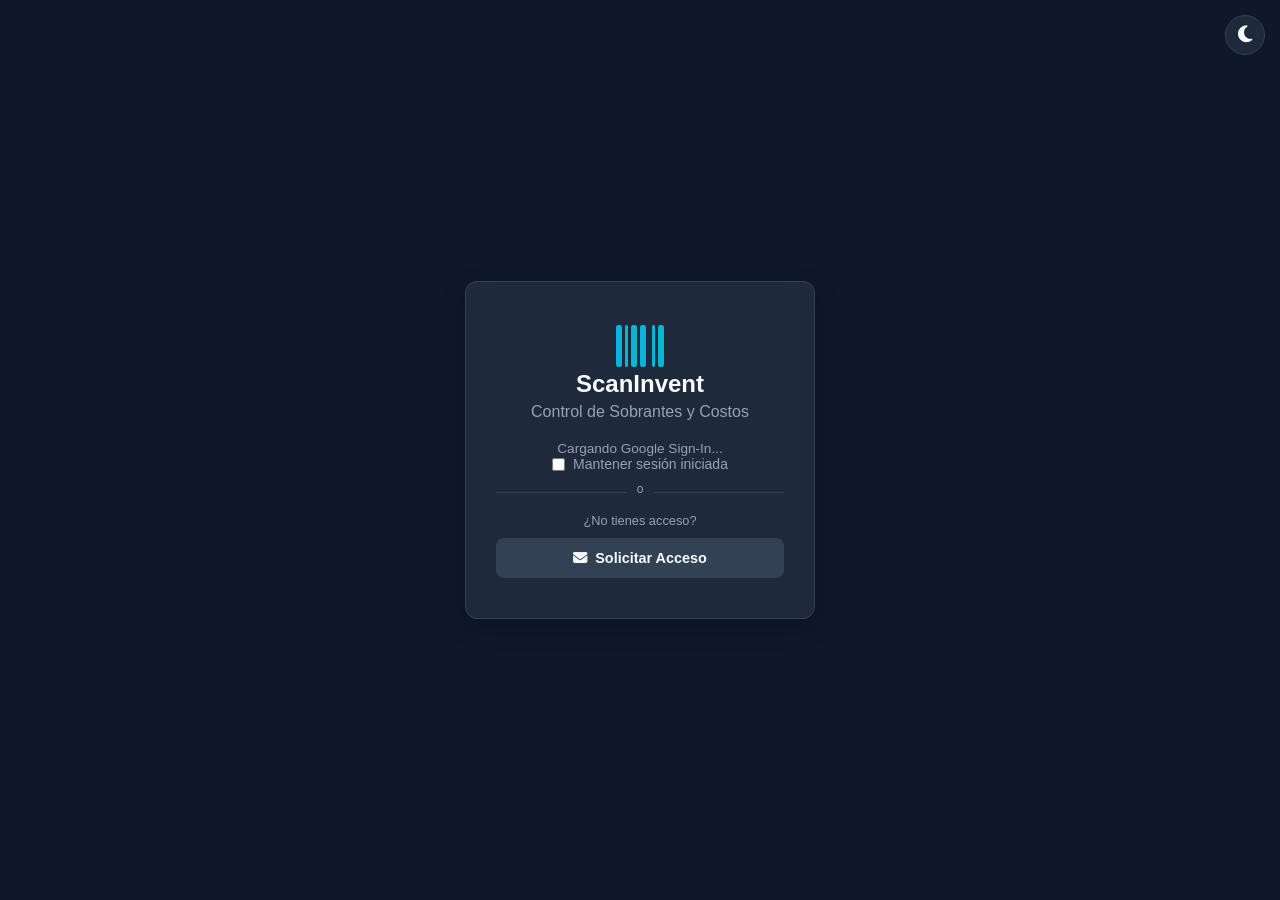
==== index.html @ 34c9c4f5 "first" ====
<!DOCTYPE html>
<html lang="es">
<head>
  <meta charset="UTF-8">
  <meta name="viewport" content="width=device-width, initial-scale=1.0, maximum-scale=1.0, user-scalable=no" />
  <title>ScanInvent | Login</title>
  <link rel="stylesheet" href="https://cdnjs.cloudflare.com/ajax/libs/font-awesome/6.4.0/css/all.min.css" />
  <link rel="stylesheet" href="./css/main.css">
</head>
<body class="login-body">
  
  <button class="theme-toggle" id="themeToggle" title="Cambiar tema">
    <i class="fa-solid fa-moon" id="themeIcon"></i>
  </button>

  <div class="login-card">
    <div class="brand-logo">
      <i class="fa-solid fa-barcode" style="font-size: 3rem; color: var(--neon-cyan);"></i>
    </div>
    
    <h2>ScanInvent</h2>
    <p>Control de Sobrantes y Costos</p>

    <div class="google-btn-wrapper" id="googleBtnContainer">
      <div style="color: var(--text-gray); font-size: 0.85rem;">Cargando Google Sign-In...</div>
    </div>

    <div class="remember-option">
      <input type="checkbox" id="rememberMe">
      <label for="rememberMe">Mantener sesión iniciada</label>
    </div>

    <div class="divider"><span>o</span></div>

    <div style="margin-top: 15px;">
      <p style="font-size: 0.8rem; color: var(--text-gray); margin-bottom: 10px;">¿No tienes acceso?</p>
      <button class="btn btn-cancel" type="button" id="btnRequestAccess" style="width: 100%; font-size: 0.9rem;">
        <i class="fa-solid fa-envelope"></i> Solicitar Acceso
      </button>
    </div>
  </div>

  <!-- MODAL DE SOLICITUD -->
  <div id="modalRequest" class="hidden modal-overlay">
    <div class="card" style="width:90%; max-width:400px;">
      <h3 style="color: var(--neon-cyan); margin-bottom: 15px;">Solicitar Acceso</h3>
      <div class="form-group" style="margin-bottom: 15px;">
        <label>Correo Electrónico</label>
        <input type="email" id="reqEmail" placeholder="tucorreo@ejemplo.com">
      </div>
      <div class="form-group" style="margin-bottom: 25px;">
        <label>Nombre Completo</label>
        <input type="text" id="reqName" placeholder="Ej: Juan Pérez">
      </div>
      <div style="display:flex; gap:10px;">
        <button class="btn btn-cancel" id="btnCancelRequest" style="flex:1;">Cancelar</button>
        <button class="btn btn-primary" id="btnSendRequest" style="flex:1;">Enviar</button>
      </div>
    </div>
  </div>

  <script src="./js/config.js"></script>
  <script src="https://accounts.google.com/gsi/client" async defer onload="initGoogleSignIn()"></script>
  <script src="./js/core/apiService.js"></script>
  <script src="./js/auth.js"></script>

  <script>
    function initGoogleSignIn() {
      if (typeof google === 'undefined' || !APP_CONFIG.GOOGLE_CLIENT_ID) return;
      google.accounts.id.initialize({
        client_id: APP_CONFIG.GOOGLE_CLIENT_ID,
        callback: handleCredentialResponse
      });
      google.accounts.id.renderButton(
        document.getElementById('googleBtnContainer'),
        { type: 'standard', shape: 'pill', theme: 'outline', text: 'signin_with', size: 'large', width: 280 }
      );
    }

    document.addEventListener('DOMContentLoaded', () => {
      const user = sessionStorage.getItem('sw_user') || localStorage.getItem('sw_user');
      if (user) window.location.replace('app.html');

      // Modal de solicitud
      const modal = document.getElementById('modalRequest');
      document.getElementById('btnRequestAccess').addEventListener('click', () => modal.classList.remove('hidden'));
      document.getElementById('btnCancelRequest').addEventListener('click', () => modal.classList.add('hidden'));
      
      document.getElementById('btnSendRequest').addEventListener('click', async () => {
        const email = document.getElementById('reqEmail').value.trim();
        const nombre = document.getElementById('reqName').value.trim();
        if (!email || !nombre) return alert("Complete todos los campos.");
        
        const btn = document.getElementById('btnSendRequest');
        btn.disabled = true; btn.innerHTML = 'Enviando...';

        const success = await apiService.solicitarAcceso(email, nombre);
        if (success) {
          alert("✅ Solicitud enviada. El administrador revisará tu correo.");
          modal.classList.add('hidden');
        } else {
          alert("❌ Error al enviar.");
        }
        btn.disabled = false; btn.innerHTML = 'Enviar';
      });

      // Modo Oscuro
      const themeToggle = document.getElementById('themeToggle');
      const themeIcon = document.getElementById('themeIcon');
      if (localStorage.getItem('sw_theme') === 'light') {
        document.body.classList.add('light-mode');
        themeIcon.classList.replace('fa-moon', 'fa-sun');
      }
      themeToggle.addEventListener('click', () => {
        document.body.classList.toggle('light-mode');
        const isLight = document.body.classList.contains('light-mode');
        localStorage.setItem('sw_theme', isLight ? 'light' : 'dark');
        themeIcon.classList.replace(isLight ? 'fa-moon' : 'fa-sun', isLight ? 'fa-sun' : 'fa-moon');
      });
    });
  </script>
</body>
</html>
---- css/main.css ----
:root {
  --bg-main: #0f172a;
  --bg-card: #1e293b;
  --bg-hover: #334155;
  --text-main: #f8fafc;
  --text-gray: #94a3b8;
  --neon-cyan: #06b6d4;
  --neon-green: #22c55e;
  --border-color: #334155;
  --danger: #ef4444;
}

body.light-mode {
  --bg-main: #f1f5f9;
  --bg-card: #ffffff;
  --bg-hover: #e2e8f0;
  --text-main: #0f172a;
  --text-gray: #64748b;
  --border-color: #cbd5e1;
}

* { box-sizing: border-box; margin: 0; padding: 0; font-family: 'Segoe UI', sans-serif; }

body {
  background-color: var(--bg-main);
  color: var(--text-main);
  transition: background 0.3s, color 0.3s;
  min-height: 100vh;
}

.theme-toggle {
  position: fixed;
  top: 15px;
  right: 15px;
  background: var(--bg-card);
  border: 1px solid var(--border-color);
  color: var(--text-main);
  width: 40px;
  height: 40px;
  border-radius: 50%;
  cursor: pointer;
  font-size: 1.2rem;
  z-index: 1000;
}

/* LOGIN */
.login-body { display: flex; justify-content: center; align-items: center; }
.login-card { background: var(--bg-card); padding: 40px 30px; border-radius: 12px; box-shadow: 0 8px 24px rgba(0,0,0,0.2); text-align: center; width: 100%; max-width: 350px; border: 1px solid var(--border-color); }
.login-card h2 { margin-bottom: 5px; }
.login-card p { color: var(--text-gray); margin-bottom: 20px; }
.remember-option { display: flex; align-items: center; justify-content: center; gap: 8px; font-size: 14px; margin-bottom: 20px; color: var(--text-gray); }
.divider { border-bottom: 1px solid var(--border-color); margin: 20px 0; position: relative; }
.divider span { background: var(--bg-card); padding: 0 10px; position: absolute; top: -10px; left: 50%; transform: translateX(-50%); color: var(--text-gray); font-size: 12px; }

/* APP */
.dashboard-container { padding: 20px; }
.card { background: var(--bg-card); padding: 20px; border-radius: 12px; border: 1px solid var(--border-color); margin-bottom: 20px; box-shadow: 0 4px 6px rgba(0,0,0,0.1); }
.user-profile { display: flex; align-items: center; gap: 10px; padding: 15px; background: var(--bg-card); border-radius: 12px; border: 1px solid var(--border-color); margin-bottom: 20px;}
.avatar { width: 45px; height: 45px; border-radius: 50%; background: var(--bg-hover); object-fit: cover;}
.user-info { flex: 1; display: flex; flex-direction: column; }
.user-info strong { font-size: 1rem; }
.user-info .email { font-size: 0.8rem; color: var(--text-gray); }
.btn-logout { background: transparent; border: 1px solid var(--danger); color: var(--danger); padding: 8px 12px; border-radius: 8px; cursor: pointer; font-weight: bold; transition: 0.2s;}
.btn-logout:hover { background: var(--danger); color: white; }

.btn { padding: 12px 20px; border-radius: 8px; border: none; font-weight: bold; cursor: pointer; display: flex; align-items: center; justify-content: center; gap: 8px; font-size: 1rem; transition: 0.2s; }
.btn-primary { background: var(--neon-cyan); color: #000; }
.btn-primary:active { transform: scale(0.98); }
.btn-cancel { background: var(--bg-hover); color: var(--text-main); }
.form-group { display: flex; flex-direction: column; gap: 5px; margin-bottom: 15px; }
.form-group label { font-size: 0.85rem; color: var(--text-gray); font-weight: bold; }
.form-group input { padding: 12px; border-radius: 8px; border: 1px solid var(--border-color); background: var(--bg-main); color: var(--text-main); font-size: 1rem; outline: none; }
.form-group input:focus { border-color: var(--neon-cyan); }

.hidden { display: none !important; }
.modal-overlay { position: fixed; top: 0; left: 0; width: 100%; height: 100%; background: rgba(0,0,0,0.7); display: flex; justify-content: center; align-items: center; z-index: 2000; }
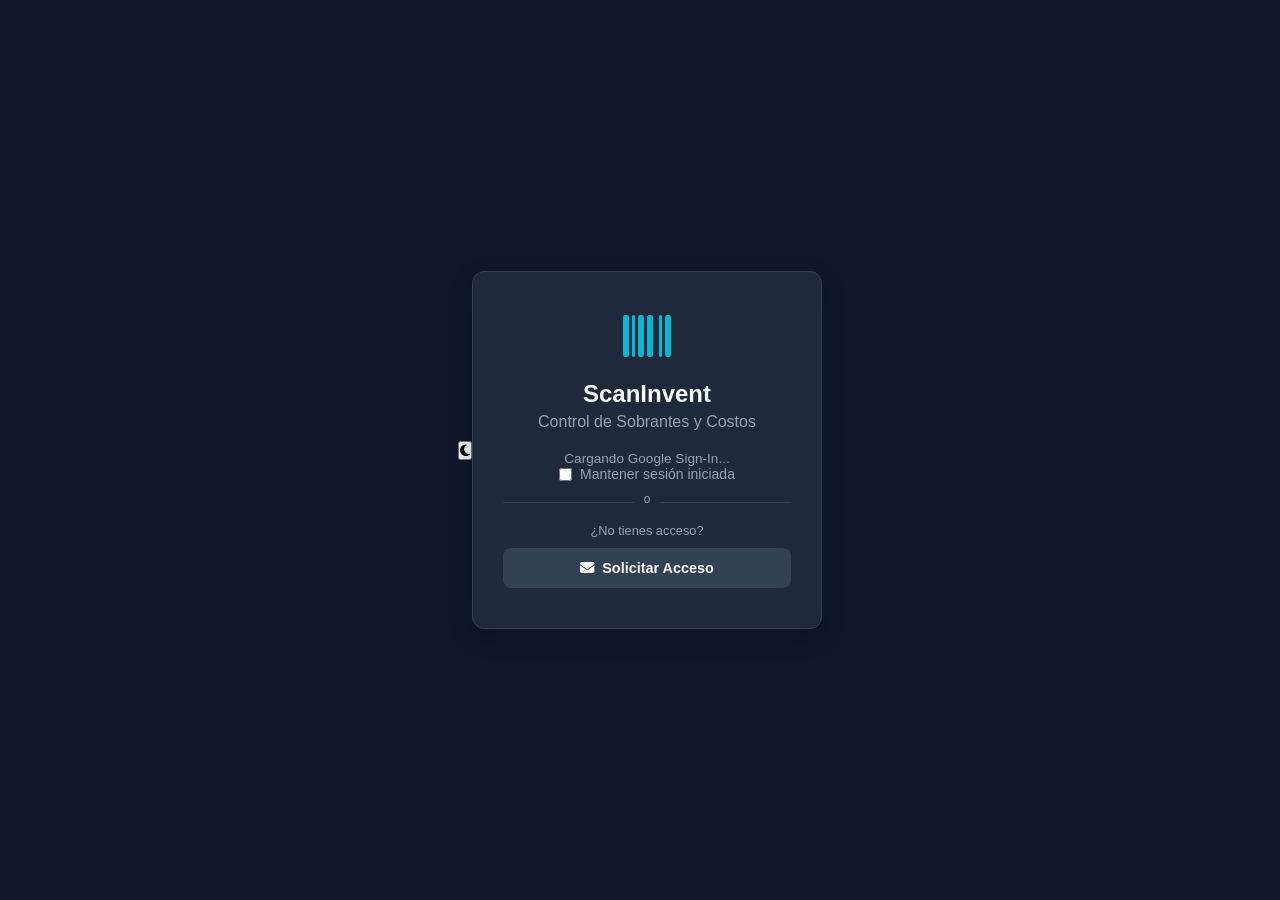
==== commit 9d0651d5: "La buena" ====
--- a/index.html
+++ b/index.html
@@ -81,7 +81,6 @@
       const user = sessionStorage.getItem('sw_user') || localStorage.getItem('sw_user');
       if (user) window.location.replace('app.html');
 
-      // Modal de solicitud
       const modal = document.getElementById('modalRequest');
       document.getElementById('btnRequestAccess').addEventListener('click', () => modal.classList.remove('hidden'));
       document.getElementById('btnCancelRequest').addEventListener('click', () => modal.classList.add('hidden'));
--- a/css/main.css
+++ b/css/main.css
@@ -1,5 +1,6 @@
 :root {
   --bg-main: #0f172a;
+  --bg-header: rgba(30, 41, 59, 0.85);
   --bg-card: #1e293b;
   --bg-hover: #334155;
   --text-main: #f8fafc;
@@ -12,6 +13,7 @@
 
 body.light-mode {
   --bg-main: #f1f5f9;
+  --bg-header: rgba(255, 255, 255, 0.85);
   --bg-card: #ffffff;
   --bg-hover: #e2e8f0;
   --text-main: #0f172a;
@@ -19,58 +21,89 @@
   --border-color: #cbd5e1;
 }
 
-* { box-sizing: border-box; margin: 0; padding: 0; font-family: 'Segoe UI', sans-serif; }
+* { box-sizing: border-box; margin: 0; padding: 0; font-family: 'Segoe UI', sans-serif; -webkit-tap-highlight-color: transparent; }
 
-body {
-  background-color: var(--bg-main);
-  color: var(--text-main);
-  transition: background 0.3s, color 0.3s;
-  min-height: 100vh;
-}
+body { background-color: var(--bg-main); color: var(--text-main); transition: background 0.3s, color 0.3s; }
 
-.theme-toggle {
-  position: fixed;
-  top: 15px;
-  right: 15px;
-  background: var(--bg-card);
-  border: 1px solid var(--border-color);
-  color: var(--text-main);
-  width: 40px;
-  height: 40px;
-  border-radius: 50%;
-  cursor: pointer;
-  font-size: 1.2rem;
-  z-index: 1000;
-}
-
-/* LOGIN */
-.login-body { display: flex; justify-content: center; align-items: center; }
-.login-card { background: var(--bg-card); padding: 40px 30px; border-radius: 12px; box-shadow: 0 8px 24px rgba(0,0,0,0.2); text-align: center; width: 100%; max-width: 350px; border: 1px solid var(--border-color); }
-.login-card h2 { margin-bottom: 5px; }
-.login-card p { color: var(--text-gray); margin-bottom: 20px; }
-.remember-option { display: flex; align-items: center; justify-content: center; gap: 8px; font-size: 14px; margin-bottom: 20px; color: var(--text-gray); }
-.divider { border-bottom: 1px solid var(--border-color); margin: 20px 0; position: relative; }
-.divider span { background: var(--bg-card); padding: 0 10px; position: absolute; top: -10px; left: 50%; transform: translateX(-50%); color: var(--text-gray); font-size: 12px; }
-
-/* APP */
-.dashboard-container { padding: 20px; }
-.card { background: var(--bg-card); padding: 20px; border-radius: 12px; border: 1px solid var(--border-color); margin-bottom: 20px; box-shadow: 0 4px 6px rgba(0,0,0,0.1); }
-.user-profile { display: flex; align-items: center; gap: 10px; padding: 15px; background: var(--bg-card); border-radius: 12px; border: 1px solid var(--border-color); margin-bottom: 20px;}
-.avatar { width: 45px; height: 45px; border-radius: 50%; background: var(--bg-hover); object-fit: cover;}
-.user-info { flex: 1; display: flex; flex-direction: column; }
-.user-info strong { font-size: 1rem; }
-.user-info .email { font-size: 0.8rem; color: var(--text-gray); }
-.btn-logout { background: transparent; border: 1px solid var(--danger); color: var(--danger); padding: 8px 12px; border-radius: 8px; cursor: pointer; font-weight: bold; transition: 0.2s;}
-.btn-logout:hover { background: var(--danger); color: white; }
-
+/* BOTONES Y FORMULARIOS COMPARTIDOS */
 .btn { padding: 12px 20px; border-radius: 8px; border: none; font-weight: bold; cursor: pointer; display: flex; align-items: center; justify-content: center; gap: 8px; font-size: 1rem; transition: 0.2s; }
+.btn:active { transform: scale(0.97); }
 .btn-primary { background: var(--neon-cyan); color: #000; }
-.btn-primary:active { transform: scale(0.98); }
 .btn-cancel { background: var(--bg-hover); color: var(--text-main); }
+.btn-success { background: var(--neon-green); color: #000; }
 .form-group { display: flex; flex-direction: column; gap: 5px; margin-bottom: 15px; }
 .form-group label { font-size: 0.85rem; color: var(--text-gray); font-weight: bold; }
 .form-group input { padding: 12px; border-radius: 8px; border: 1px solid var(--border-color); background: var(--bg-main); color: var(--text-main); font-size: 1rem; outline: none; }
 .form-group input:focus { border-color: var(--neon-cyan); }
+.card { background: var(--bg-card); padding: 20px; border-radius: 12px; border: 1px solid var(--border-color); margin-bottom: 20px; box-shadow: 0 4px 6px rgba(0,0,0,0.1); }
+.hidden { display: none !important; }
 
-.hidden { display: none !important; }
-.modal-overlay { position: fixed; top: 0; left: 0; width: 100%; height: 100%; background: rgba(0,0,0,0.7); display: flex; justify-content: center; align-items: center; z-index: 2000; }+/* ESTILOS DEL LOGIN */
+.login-body { display: flex; justify-content: center; align-items: center; height: 100vh; overflow: hidden; }
+.login-card { background: var(--bg-card); padding: 40px 30px; border-radius: 12px; box-shadow: 0 8px 24px rgba(0,0,0,0.2); text-align: center; width: 100%; max-width: 350px; border: 1px solid var(--border-color); }
+.login-card h2 { margin-bottom: 5px; }
+.login-card p { color: var(--text-gray); margin-bottom: 20px; }
+.brand-logo { margin-bottom: 20px; }
+.remember-option { display: flex; align-items: center; justify-content: center; gap: 8px; font-size: 14px; margin-bottom: 20px; color: var(--text-gray); }
+.divider { border-bottom: 1px solid var(--border-color); margin: 20px 0; position: relative; }
+.divider span { background: var(--bg-card); padding: 0 10px; position: absolute; top: -10px; left: 50%; transform: translateX(-50%); color: var(--text-gray); font-size: 12px; }
+.modal-overlay { position: fixed; top: 0; left: 0; width: 100%; height: 100%; background: rgba(0,0,0,0.7); display: flex; justify-content: center; align-items: center; z-index: 2000; }
+
+/* ESTILOS DE LA APP */
+body:not(.login-body) { height: 100vh; display: flex; flex-direction: column; overflow: hidden; }
+.app-header { position: absolute; top: 0; left: 0; right: 0; height: 60px; background: var(--bg-header); backdrop-filter: blur(10px); -webkit-backdrop-filter: blur(10px); display: flex; align-items: center; justify-content: space-between; padding: 0 15px; z-index: 100; border-bottom: 1px solid var(--border-color); }
+.user-profile-mini { display: flex; align-items: center; gap: 10px; }
+.user-profile-mini img { width: 35px; height: 35px; border-radius: 50%; object-fit: cover; }
+.user-profile-mini strong { display: block; font-size: 0.9rem; line-height: 1.2; }
+.user-profile-mini span { font-size: 0.7rem; color: var(--text-gray); }
+.btn-icon { background: transparent; border: none; color: var(--text-main); font-size: 1.2rem; cursor: pointer; padding: 10px; border-radius: 50%; transition: 0.2s; }
+.btn-icon:hover { background: var(--bg-hover); }
+.btn-danger { color: var(--danger); }
+.app-content { flex: 1; position: relative; margin-top: 60px; margin-bottom: 65px; overflow-y: auto; }
+.view { width: 100%; height: 100%; position: absolute; top: 0; left: 0; overflow-y: auto; }
+
+/* CÁMARA Y ESCÁNER */
+.camera-container { width: 100%; height: 100%; position: relative; background: #000; display: flex; align-items: center; justify-content: center; }
+#reader { width: 100% !important; height: 100% !important; }
+#reader video { object-fit: cover !important; border-radius: 0 !important; }
+.scan-line { position: absolute; top: 10%; left: 5%; right: 5%; height: 2px; background: rgba(6, 182, 212, 0.8); box-shadow: 0 0 10px var(--neon-cyan); animation: scanAnim 2.5s infinite linear; display: none; z-index: 10; }
+@keyframes scanAnim { 0% { top: 10%; opacity: 0; } 10% { opacity: 1; } 90% { opacity: 1; } 100% { top: 90%; opacity: 0; } }
+.btn-fab { position: absolute; bottom: 30px; left: 50%; transform: translateX(-50%); width: 70px; height: 70px; border-radius: 50%; background: var(--neon-cyan); color: #000; border: 4px solid var(--bg-main); font-size: 1.8rem; box-shadow: 0 4px 15px rgba(6, 182, 212, 0.4); cursor: pointer; z-index: 20; display: flex; align-items: center; justify-content: center; transition: 0.2s; }
+.btn-fab:active { transform: translateX(-50%) scale(0.9); }
+.hint-text { position: absolute; bottom: 110px; left: 0; right: 0; text-align: center; color: #fff; font-size: 0.85rem; text-shadow: 0 1px 3px #000; z-index: 20; }
+
+/* BOTTOM SHEET */
+.bottom-sheet { position: fixed; bottom: -100%; left: 0; right: 0; background: var(--bg-card); border-radius: 20px 20px 0 0; box-shadow: 0 -10px 40px rgba(0,0,0,0.5); z-index: 200; transition: bottom 0.3s cubic-bezier(0.175, 0.885, 0.32, 1.275); max-width: 600px; margin: 0 auto; padding-bottom: 20px; border: 1px solid var(--border-color); border-bottom: none; }
+.bottom-sheet.show { bottom: 0; }
+.sheet-handle { width: 40px; height: 5px; background: var(--border-color); border-radius: 5px; margin: 10px auto 15px; }
+.sheet-content { padding: 0 20px; }
+.sheet-content h3 { font-size: 1.2rem; margin-bottom: 5px; color: var(--text-main); }
+.badge-code { display: inline-block; background: var(--bg-hover); padding: 4px 10px; border-radius: 6px; font-size: 0.8rem; color: var(--neon-cyan); font-weight: bold; margin-bottom: 15px; }
+.price-row { display: flex; gap: 10px; margin-bottom: 15px; }
+.price-box { flex: 1; background: var(--bg-main); padding: 10px; border-radius: 10px; border: 1px solid var(--border-color); display: flex; flex-direction: column; }
+.price-box span { font-size: 0.75rem; color: var(--text-gray); }
+.price-box strong { font-size: 1.2rem; color: var(--neon-green); }
+.input-box { border: 2px solid var(--neon-cyan); }
+.input-box input { border: none; background: transparent; font-size: 1.2rem; font-weight: bold; color: var(--neon-cyan); outline: none; width: 100%; }
+.total-box { display: flex; justify-content: space-between; align-items: center; background: rgba(34, 197, 94, 0.1); padding: 15px; border-radius: 10px; border: 1px dashed var(--neon-green); margin-bottom: 20px; }
+.total-box h2 { color: var(--neon-green); font-size: 2rem; margin: 0; }
+.action-buttons { display: flex; gap: 10px; }
+
+/* LISTAS (Historial/Admin) */
+.view-title { padding: 20px; font-size: 1.3rem; border-bottom: 1px solid var(--border-color); }
+.sub-title { padding: 15px 20px 5px; font-size: 1rem; color: var(--neon-cyan); }
+.list-container { padding: 15px; display: flex; flex-direction: column; gap: 10px; }
+.empty-msg { text-align: center; color: var(--text-gray); margin-top: 20px; }
+.list-card { background: var(--bg-card); padding: 15px; border-radius: 12px; border: 1px solid var(--border-color); box-shadow: 0 2px 5px rgba(0,0,0,0.1); }
+.list-card-header { display: flex; justify-content: space-between; margin-bottom: 5px; }
+.list-card-header strong { font-size: 0.95rem; color: var(--text-main); }
+.list-card-header .price { color: var(--neon-green); font-weight: bold; }
+.list-card-body { display: flex; justify-content: space-between; font-size: 0.8rem; color: var(--text-gray); }
+.list-card-footer { display: flex; justify-content: space-between; margin-top: 10px; border-top: 1px solid var(--border-color); padding-top: 8px; font-size: 0.75rem; color: var(--text-gray); }
+
+/* NAVEGACIÓN INFERIOR */
+.bottom-nav { position: absolute; bottom: 0; left: 0; right: 0; height: 65px; background: var(--bg-header); backdrop-filter: blur(10px); -webkit-backdrop-filter: blur(10px); display: flex; justify-content: space-around; align-items: center; border-top: 1px solid var(--border-color); z-index: 100; padding-bottom: env(safe-area-inset-bottom); }
+.nav-item { background: transparent; border: none; color: var(--text-gray); display: flex; flex-direction: column; align-items: center; gap: 4px; cursor: pointer; width: 33%; transition: 0.2s; }
+.nav-item i { font-size: 1.3rem; }
+.nav-item span { font-size: 0.7rem; font-weight: bold; }
+.nav-item.active { color: var(--neon-cyan); }
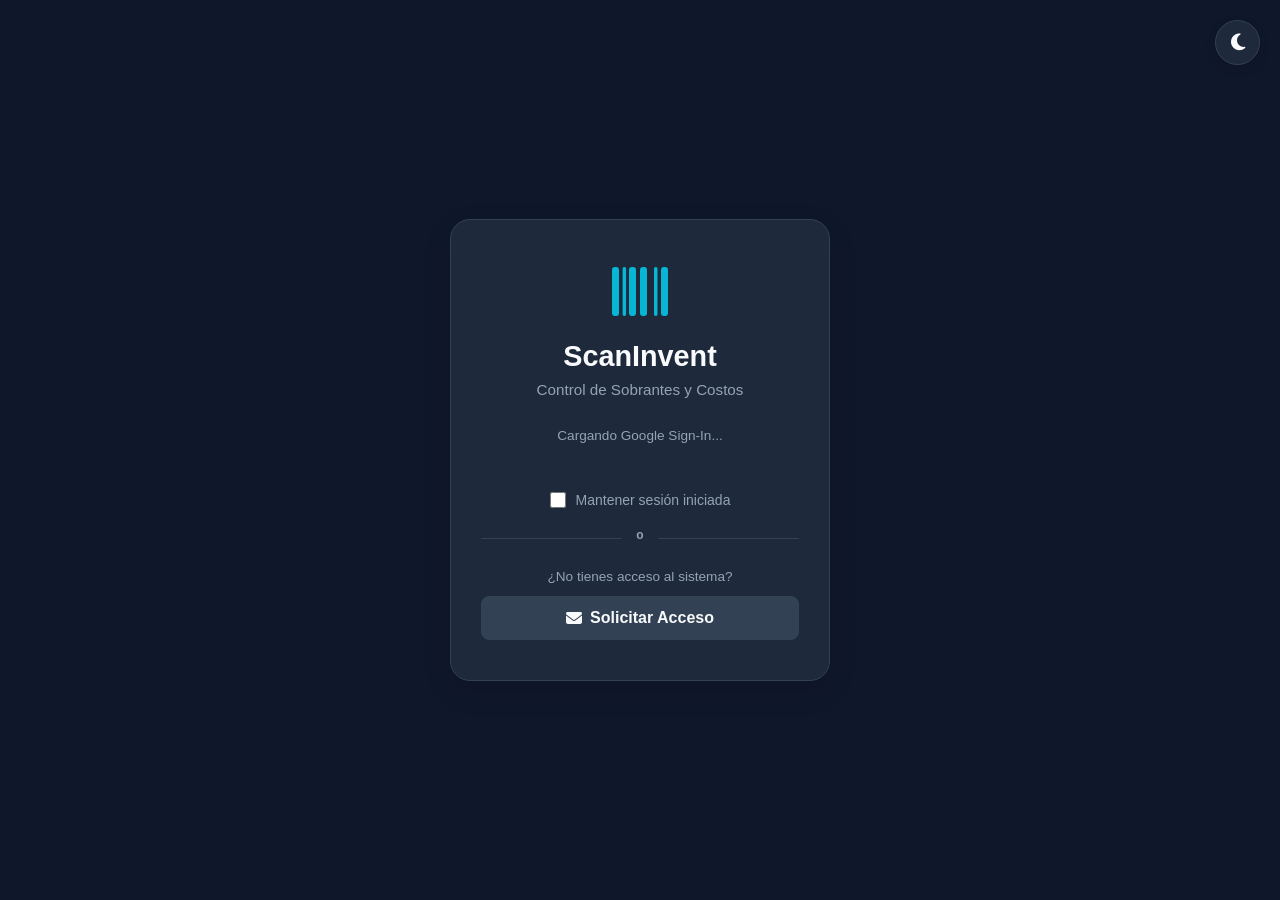
==== commit e06ac6bf: "fix" ====
--- a/index.html
+++ b/index.html
@@ -15,7 +15,7 @@
 
   <div class="login-card">
     <div class="brand-logo">
-      <i class="fa-solid fa-barcode" style="font-size: 3rem; color: var(--neon-cyan);"></i>
+      <i class="fa-solid fa-barcode"></i>
     </div>
     
     <h2>ScanInvent</h2>
@@ -32,9 +32,9 @@
 
     <div class="divider"><span>o</span></div>
 
-    <div style="margin-top: 15px;">
-      <p style="font-size: 0.8rem; color: var(--text-gray); margin-bottom: 10px;">¿No tienes acceso?</p>
-      <button class="btn btn-cancel" type="button" id="btnRequestAccess" style="width: 100%; font-size: 0.9rem;">
+    <div class="request-access-box">
+      <p>¿No tienes acceso al sistema?</p>
+      <button class="btn btn-cancel" type="button" id="btnRequestAccess">
         <i class="fa-solid fa-envelope"></i> Solicitar Acceso
       </button>
     </div>
@@ -93,12 +93,15 @@
         const btn = document.getElementById('btnSendRequest');
         btn.disabled = true; btn.innerHTML = 'Enviando...';
 
-        const success = await apiService.solicitarAcceso(email, nombre);
-        if (success) {
-          alert("✅ Solicitud enviada. El administrador revisará tu correo.");
+        const res = await apiService.solicitarAcceso(email, nombre);
+        
+        if (res.success) {
+          alert("✅ " + res.message);
           modal.classList.add('hidden');
+          document.getElementById('reqEmail').value = '';
+          document.getElementById('reqName').value = '';
         } else {
-          alert("❌ Error al enviar.");
+          alert("❌ " + res.message);
         }
         btn.disabled = false; btn.innerHTML = 'Enviar';
       });
--- a/css/main.css
+++ b/css/main.css
@@ -1,6 +1,6 @@
 :root {
   --bg-main: #0f172a;
-  --bg-header: rgba(30, 41, 59, 0.85);
+  --bg-header: rgba(30, 41, 59, 0.95);
   --bg-card: #1e293b;
   --bg-hover: #334155;
   --text-main: #f8fafc;
@@ -13,7 +13,7 @@
 
 body.light-mode {
   --bg-main: #f1f5f9;
-  --bg-header: rgba(255, 255, 255, 0.85);
+  --bg-header: rgba(255, 255, 255, 0.95);
   --bg-card: #ffffff;
   --bg-hover: #e2e8f0;
   --text-main: #0f172a;
@@ -25,11 +25,11 @@
 
 body { background-color: var(--bg-main); color: var(--text-main); transition: background 0.3s, color 0.3s; }
 
-/* BOTONES Y FORMULARIOS COMPARTIDOS */
+/* BOTONES Y FORMULARIOS */
 .btn { padding: 12px 20px; border-radius: 8px; border: none; font-weight: bold; cursor: pointer; display: flex; align-items: center; justify-content: center; gap: 8px; font-size: 1rem; transition: 0.2s; }
 .btn:active { transform: scale(0.97); }
 .btn-primary { background: var(--neon-cyan); color: #000; }
-.btn-cancel { background: var(--bg-hover); color: var(--text-main); }
+.btn-cancel { background: var(--bg-hover); color: var(--text-main); border: 1px solid var(--border-color); }
 .btn-success { background: var(--neon-green); color: #000; }
 .form-group { display: flex; flex-direction: column; gap: 5px; margin-bottom: 15px; }
 .form-group label { font-size: 0.85rem; color: var(--text-gray); font-weight: bold; }
@@ -38,39 +38,142 @@
 .card { background: var(--bg-card); padding: 20px; border-radius: 12px; border: 1px solid var(--border-color); margin-bottom: 20px; box-shadow: 0 4px 6px rgba(0,0,0,0.1); }
 .hidden { display: none !important; }
 
-/* ESTILOS DEL LOGIN */
-.login-body { display: flex; justify-content: center; align-items: center; height: 100vh; overflow: hidden; }
-.login-card { background: var(--bg-card); padding: 40px 30px; border-radius: 12px; box-shadow: 0 8px 24px rgba(0,0,0,0.2); text-align: center; width: 100%; max-width: 350px; border: 1px solid var(--border-color); }
-.login-card h2 { margin-bottom: 5px; }
-.login-card p { color: var(--text-gray); margin-bottom: 20px; }
-.brand-logo { margin-bottom: 20px; }
-.remember-option { display: flex; align-items: center; justify-content: center; gap: 8px; font-size: 14px; margin-bottom: 20px; color: var(--text-gray); }
-.divider { border-bottom: 1px solid var(--border-color); margin: 20px 0; position: relative; }
-.divider span { background: var(--bg-card); padding: 0 10px; position: absolute; top: -10px; left: 50%; transform: translateX(-50%); color: var(--text-gray); font-size: 12px; }
+/* =========================================
+   ESTILOS DEL LOGIN (ARREGLADOS)
+   ========================================= */
+.login-body { 
+  display: flex; 
+  justify-content: center; 
+  align-items: center; 
+  min-height: 100vh; 
+  padding: 20px;
+}
+
+.theme-toggle {
+  position: fixed;
+  top: 20px; right: 20px;
+  background: var(--bg-card);
+  border: 1px solid var(--border-color);
+  color: var(--text-main);
+  width: 45px; height: 45px;
+  border-radius: 50%;
+  cursor: pointer;
+  font-size: 1.2rem;
+  display: flex; align-items: center; justify-content: center;
+  box-shadow: 0 4px 12px rgba(0,0,0,0.1);
+  z-index: 1000;
+}
+
+.login-card { 
+  background: var(--bg-card); 
+  padding: 40px 30px; 
+  border-radius: 20px; 
+  box-shadow: 0 10px 30px rgba(0,0,0,0.1); 
+  text-align: center; 
+  width: 100%; 
+  max-width: 380px; 
+  border: 1px solid var(--border-color); 
+}
+
+.brand-logo { 
+  font-size: 3.5rem; 
+  color: var(--neon-cyan); 
+  margin-bottom: 15px; 
+}
+
+.login-card h2 { 
+  margin-bottom: 8px; 
+  font-size: 1.8rem; 
+  color: var(--text-main); 
+}
+
+.login-card p { 
+  color: var(--text-gray); 
+  margin-bottom: 30px; 
+  font-size: 0.95rem; 
+}
+
+.google-btn-wrapper { 
+  display: flex; 
+  justify-content: center; 
+  margin-bottom: 20px; 
+  min-height: 44px; 
+}
+
+.remember-option { 
+  display: flex; 
+  align-items: center; 
+  justify-content: center; 
+  gap: 10px; 
+  font-size: 14px; 
+  margin-bottom: 25px; 
+  color: var(--text-gray); 
+  cursor: pointer; 
+}
+
+.remember-option input { 
+  cursor: pointer; 
+  width: 16px; 
+  height: 16px; 
+  accent-color: var(--neon-cyan); 
+}
+
+.divider { 
+  border-bottom: 1px solid var(--border-color); 
+  margin: 30px 0; 
+  position: relative; 
+}
+
+.divider span { 
+  background: var(--bg-card); 
+  padding: 0 15px; 
+  position: absolute; 
+  top: -10px; 
+  left: 50%; 
+  transform: translateX(-50%); 
+  color: var(--text-gray); 
+  font-size: 12px; 
+  font-weight: bold;
+}
+
+.request-access-box p {
+  font-size: 0.85rem;
+  color: var(--text-gray);
+  margin-bottom: 12px;
+}
+
+.request-access-box .btn {
+  width: 100%;
+}
+
 .modal-overlay { position: fixed; top: 0; left: 0; width: 100%; height: 100%; background: rgba(0,0,0,0.7); display: flex; justify-content: center; align-items: center; z-index: 2000; }
 
-/* ESTILOS DE LA APP */
+/* =========================================
+   ESTILOS DE LA APP
+   ========================================= */
 body:not(.login-body) { height: 100vh; display: flex; flex-direction: column; overflow: hidden; }
-.app-header { position: absolute; top: 0; left: 0; right: 0; height: 60px; background: var(--bg-header); backdrop-filter: blur(10px); -webkit-backdrop-filter: blur(10px); display: flex; align-items: center; justify-content: space-between; padding: 0 15px; z-index: 100; border-bottom: 1px solid var(--border-color); }
+.app-header { position: fixed; top: 0; left: 0; right: 0; height: 60px; background: var(--bg-header); backdrop-filter: blur(10px); display: flex; align-items: center; justify-content: space-between; padding: 0 15px; z-index: 100; border-bottom: 1px solid var(--border-color); }
+.app-content { flex: 1; margin-top: 60px; padding-bottom: 90px; overflow-y: auto; -webkit-overflow-scrolling: touch; }
+.view { width: 100%; padding: 15px; }
+#panelScanner { padding: 0; height: 100%; }
+
 .user-profile-mini { display: flex; align-items: center; gap: 10px; }
 .user-profile-mini img { width: 35px; height: 35px; border-radius: 50%; object-fit: cover; }
 .user-profile-mini strong { display: block; font-size: 0.9rem; line-height: 1.2; }
 .user-profile-mini span { font-size: 0.7rem; color: var(--text-gray); }
 .btn-icon { background: transparent; border: none; color: var(--text-main); font-size: 1.2rem; cursor: pointer; padding: 10px; border-radius: 50%; transition: 0.2s; }
-.btn-icon:hover { background: var(--bg-hover); }
 .btn-danger { color: var(--danger); }
-.app-content { flex: 1; position: relative; margin-top: 60px; margin-bottom: 65px; overflow-y: auto; }
-.view { width: 100%; height: 100%; position: absolute; top: 0; left: 0; overflow-y: auto; }
-
-/* CÁMARA Y ESCÁNER */
+
+/* CÁMARA */
 .camera-container { width: 100%; height: 100%; position: relative; background: #000; display: flex; align-items: center; justify-content: center; }
 #reader { width: 100% !important; height: 100% !important; }
-#reader video { object-fit: cover !important; border-radius: 0 !important; }
+#reader video { object-fit: cover !important; }
 .scan-line { position: absolute; top: 10%; left: 5%; right: 5%; height: 2px; background: rgba(6, 182, 212, 0.8); box-shadow: 0 0 10px var(--neon-cyan); animation: scanAnim 2.5s infinite linear; display: none; z-index: 10; }
 @keyframes scanAnim { 0% { top: 10%; opacity: 0; } 10% { opacity: 1; } 90% { opacity: 1; } 100% { top: 90%; opacity: 0; } }
-.btn-fab { position: absolute; bottom: 30px; left: 50%; transform: translateX(-50%); width: 70px; height: 70px; border-radius: 50%; background: var(--neon-cyan); color: #000; border: 4px solid var(--bg-main); font-size: 1.8rem; box-shadow: 0 4px 15px rgba(6, 182, 212, 0.4); cursor: pointer; z-index: 20; display: flex; align-items: center; justify-content: center; transition: 0.2s; }
+
+.btn-fab { position: absolute; bottom: 85px; left: 50%; transform: translateX(-50%); width: 65px; height: 65px; border-radius: 50%; background: var(--neon-cyan); color: #000; border: 4px solid var(--bg-main); font-size: 1.6rem; box-shadow: 0 4px 15px rgba(6, 182, 212, 0.4); cursor: pointer; z-index: 20; display: flex; align-items: center; justify-content: center; transition: 0.2s; }
 .btn-fab:active { transform: translateX(-50%) scale(0.9); }
-.hint-text { position: absolute; bottom: 110px; left: 0; right: 0; text-align: center; color: #fff; font-size: 0.85rem; text-shadow: 0 1px 3px #000; z-index: 20; }
+.hint-text { position: absolute; bottom: 160px; left: 0; right: 0; text-align: center; color: #fff; font-size: 0.85rem; text-shadow: 0 1px 3px #000; z-index: 20; }
 
 /* BOTTOM SHEET */
 .bottom-sheet { position: fixed; bottom: -100%; left: 0; right: 0; background: var(--bg-card); border-radius: 20px 20px 0 0; box-shadow: 0 -10px 40px rgba(0,0,0,0.5); z-index: 200; transition: bottom 0.3s cubic-bezier(0.175, 0.885, 0.32, 1.275); max-width: 600px; margin: 0 auto; padding-bottom: 20px; border: 1px solid var(--border-color); border-bottom: none; }
@@ -87,23 +190,38 @@
 .input-box input { border: none; background: transparent; font-size: 1.2rem; font-weight: bold; color: var(--neon-cyan); outline: none; width: 100%; }
 .total-box { display: flex; justify-content: space-between; align-items: center; background: rgba(34, 197, 94, 0.1); padding: 15px; border-radius: 10px; border: 1px dashed var(--neon-green); margin-bottom: 20px; }
 .total-box h2 { color: var(--neon-green); font-size: 2rem; margin: 0; }
-.action-buttons { display: flex; gap: 10px; }
-
-/* LISTAS (Historial/Admin) */
-.view-title { padding: 20px; font-size: 1.3rem; border-bottom: 1px solid var(--border-color); }
-.sub-title { padding: 15px 20px 5px; font-size: 1rem; color: var(--neon-cyan); }
-.list-container { padding: 15px; display: flex; flex-direction: column; gap: 10px; }
+.action-buttons .btn { white-space: nowrap; }
+
+/* DASHBOARD */
+.kpi-grid { display: grid; grid-template-columns: 1fr; gap: 15px; margin-bottom: 20px; }
+.kpi-card { background: var(--bg-card); padding: 15px; border-radius: 12px; border: 1px solid var(--border-color); box-shadow: 0 4px 6px rgba(0,0,0,0.1); display: flex; flex-direction: column; gap: 5px; }
+.kpi-card span { font-size: 0.8rem; color: var(--text-gray); font-weight: bold; text-transform: uppercase; }
+.kpi-card h2 { font-size: 1.8rem; margin: 0; color: var(--text-main); }
+.table-responsive { width: 100%; overflow-x: auto; border-radius: 8px; border: 1px solid var(--border-color); background: var(--bg-card); margin-bottom: 15px; }
+.excel-table { width: 100%; border-collapse: collapse; font-size: 0.85rem; text-align: left; }
+.excel-table th, .excel-table td { padding: 10px 8px; border-bottom: 1px solid var(--border-color); border-right: 1px solid var(--border-color); }
+.excel-table th:last-child, .excel-table td:last-child { border-right: none; }
+.excel-table thead { background: var(--bg-hover); color: var(--text-gray); font-weight: bold; text-transform: uppercase; font-size: 0.75rem; }
+.excel-table tbody tr:nth-child(even) { background: rgba(255, 255, 255, 0.02); }
+body.light-mode .excel-table tbody tr:nth-child(even) { background: rgba(0, 0, 0, 0.03); }
+.excel-table td { color: var(--text-main); vertical-align: middle; }
+.excel-table td.empty-msg { text-align: center; padding: 30px; color: var(--text-gray); }
+
+/* HISTORIAL / ADMIN */
+.view-title { padding: 0 0 15px 0; font-size: 1.3rem; border-bottom: 1px solid var(--border-color); margin-bottom: 15px; }
+.sub-title { padding: 15px 0 5px 0; font-size: 1rem; color: var(--neon-cyan); }
+.list-container { display: flex; flex-direction: column; gap: 10px; }
 .empty-msg { text-align: center; color: var(--text-gray); margin-top: 20px; }
 .list-card { background: var(--bg-card); padding: 15px; border-radius: 12px; border: 1px solid var(--border-color); box-shadow: 0 2px 5px rgba(0,0,0,0.1); }
 .list-card-header { display: flex; justify-content: space-between; margin-bottom: 5px; }
-.list-card-header strong { font-size: 0.95rem; color: var(--text-main); }
-.list-card-header .price { color: var(--neon-green); font-weight: bold; }
+.list-card-header strong { font-size: 0.95rem; color: var(--text-main); flex: 1; margin-right: 10px; }
+.list-card-header .price { font-weight: bold; white-space: nowrap; }
 .list-card-body { display: flex; justify-content: space-between; font-size: 0.8rem; color: var(--text-gray); }
 .list-card-footer { display: flex; justify-content: space-between; margin-top: 10px; border-top: 1px solid var(--border-color); padding-top: 8px; font-size: 0.75rem; color: var(--text-gray); }
 
 /* NAVEGACIÓN INFERIOR */
-.bottom-nav { position: absolute; bottom: 0; left: 0; right: 0; height: 65px; background: var(--bg-header); backdrop-filter: blur(10px); -webkit-backdrop-filter: blur(10px); display: flex; justify-content: space-around; align-items: center; border-top: 1px solid var(--border-color); z-index: 100; padding-bottom: env(safe-area-inset-bottom); }
-.nav-item { background: transparent; border: none; color: var(--text-gray); display: flex; flex-direction: column; align-items: center; gap: 4px; cursor: pointer; width: 33%; transition: 0.2s; }
+.bottom-nav { position: fixed; bottom: 0; left: 0; right: 0; height: 65px; background: var(--bg-header); backdrop-filter: blur(10px); display: flex; justify-content: space-around; align-items: center; border-top: 1px solid var(--border-color); z-index: 100; padding-bottom: env(safe-area-inset-bottom); }
+.nav-item { background: transparent; border: none; color: var(--text-gray); display: flex; flex-direction: column; align-items: center; gap: 4px; cursor: pointer; flex: 1; transition: 0.2s; }
 .nav-item i { font-size: 1.3rem; }
 .nav-item span { font-size: 0.7rem; font-weight: bold; }
 .nav-item.active { color: var(--neon-cyan); }
